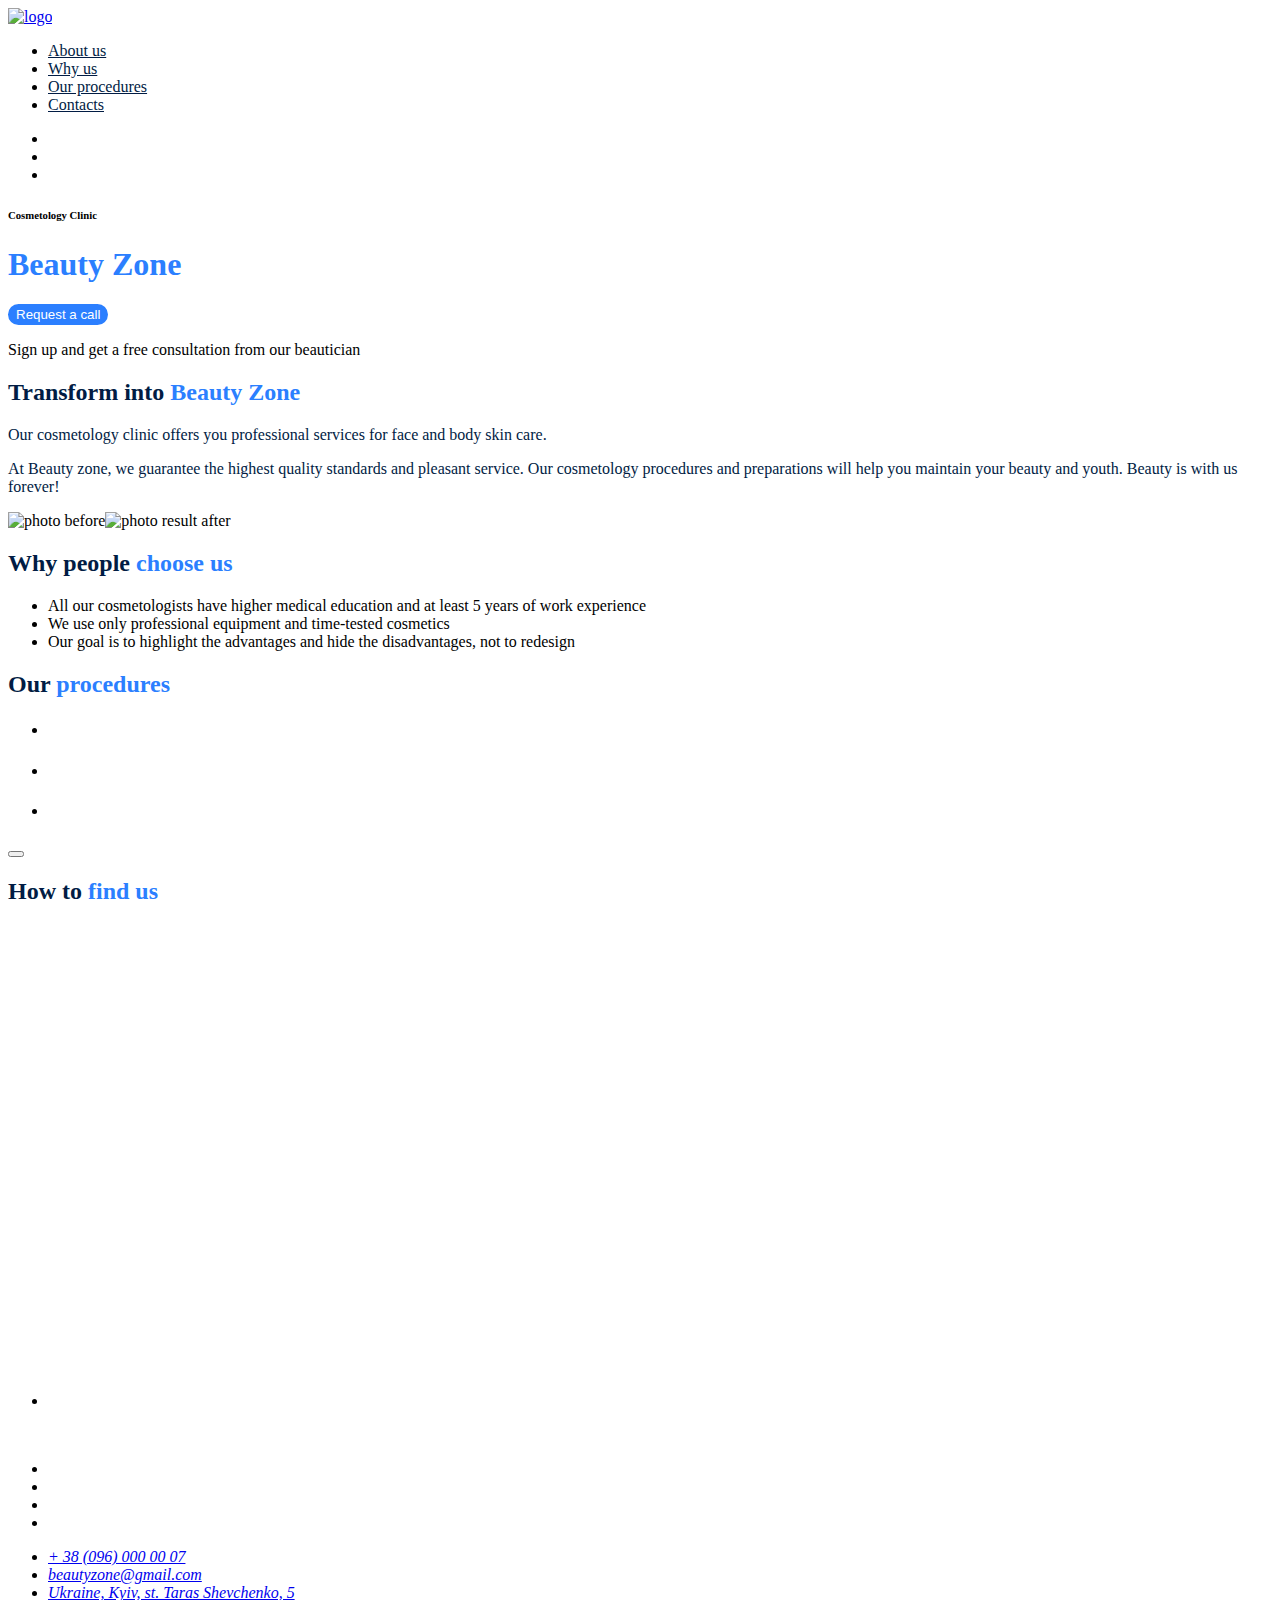
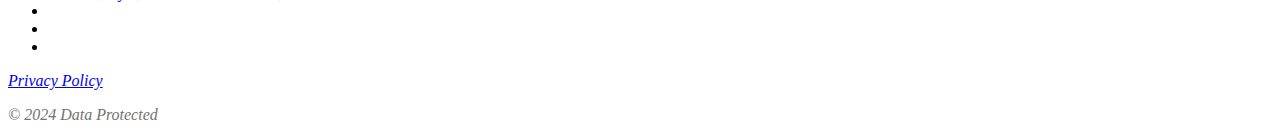
==== index.html @ 338fe036 "321" ====
<!DOCTYPE html>
<html lang="en">
  <head>
    <meta charset="UTF-8" />
    <meta name="viewport" content="width=device-width, initial-scale=1.0" />
    <link rel="stylesheet" href="./css/styles.css" />
    <title>Beauty Zone</title>
  </head>
  <body>
    <header>
      <nav>
        <a href="./index.html"><img src="./img/logo.svg" alt="logo" /></a>
        <ul>
          <li><a class="link" href="#about-us-section">About us</a></li>
          <li><a class="link" href="#why-us-section">Why us</a></li>
          <li>
            <a class="link" href="#our-procedures-section">Our procedures</a>
          </li>
          <li><a class="link" href="#contacts-section">Contacts</a></li>
        </ul>
        <ul>
          <!-- contacts -->
          <li>
            <a href=""> <!-- icon phone --> </a>
          </li>

          <li>
            <a href="">
              <!-- icon facebook -->
            </a>
          </li>
          <li>
            <a href="">
              <!-- icon inst -->
            </a>
          </li>
        </ul>
      </nav>
    </header>
    <main>
      <!-- Косметологічна клініка -->
      <section>
        <h6>Cosmetology Clinic</h6>
        <h1 class="hero-title">Beauty Zone</h1>
        <button class="button" type="button">Request a call</button>
        <p>Sign up and get a free consultation from our beautician</p>
      </section>

      <section id="#about-us-section">
        <h2 class="main-title">Transform into <span>Beauty Zone</span></h2>
        <p class="main-txt">
          Our cosmetology clinic offers you professional services for face and
          body skin care.
        </p>
        <p class="main-txt">
          At <span class="accent">Beauty zone</span>, we guarantee the highest
          quality standards and pleasant service. Our cosmetology procedures and
          preparations will help you maintain your beauty and youth. Beauty is
          with us forever!
        </p>
        <img src="./img/image1578.jpg" alt="photo before" /><img
          src="./img/image1579.jpg"
          alt="photo result after"
        />
      </section>

      <section id="why-us-section">
        <h2 class="advantages-title">Why people <span>choose us</span></h2>
        <!-- teg ul num -->
        <ul>
          <li>
            All our cosmetologists have higher medical education and at least 5
            years of work experience
          </li>

          <li>We use only professional equipment and time-tested cosmetics</li>
          <li>
            Our goal is to highlight the advantages and hide the disadvantages,
            not to redesign
          </li>
        </ul>
      </section>
      <section id="our-procedures-section">
        <h2 class="procedures-title">Our <span>procedures</span></h2>
        <ul>
          <li>
            <article>
              <h3 class="procedures-txt">Masks for the face</h3>
            </article>
          </li>
          <li>
            <article>
              <h3 class="procedures-txt">Injections for the face</h3>
            </article>
          </li>
          <li>
            <article><h3 class="procedures-txt">Cleaning face</h3></article>
          </li>
        </ul>
        <button></button>
      </section>

      <section id="htfus-section">
        <h2 class="htfus-title">How to <span>find us</span></h2>
        <ul>
          <li>
            <iframe
              src="https://www.google.com/maps/embed?pb=!1m18!1m12!1m3!1d2540.9400668513235!2d30.5132579885102!3d50.44221699833922!2m3!1f0!2f0!3f0!3m2!1i1024!2i768!4f13.1!3m3!1m2!1s0x40d4cef8b5f6338d%3A0x25c7f06ad686451c!2sTarasa%20Shevchenko%20Blvd%2C%205%2C%20Kyiv%2C%20Ukraina%2C%2002000!5e0!3m2!1spl!2spl!4v1731012421141!5m2!1spl!2spl"
              width="605"
              height="481"
              style="border: 0"
              allowfullscreen=""
              loading="lazy"
              referrerpolicy="no-referrer-when-downgrade"
            ></iframe>
          </li>
        </ul>
      </section>

      <footer>
        <nav>
          <a href="#">
            <img src="./img/logo.svg" alt="" />
          </a>
          <ul>
            <li><a class="footer-inf" href="#">About us</a></li>
            <li><a class="footer-inf" href="#">Why us</a></li>
            <li><a class="footer-inf" href="#">Our procedures</a></li>
            <li><a class="footer-inf" href="#">Contacts</a></li>
          </ul>
          <address id="contacts-section">
            <ul>
              <li>
                <a class=".footer-inf" href="tel:+38(096)0000007"
                  >+ 38 (096) 000 00 07</a
                >
              </li>
              <li>
                <a class=".footer-inf" href="mailto:beautyzone@gmail.com"
                  >beautyzone@gmail.com</a
                >
              </li>
              <li>
                <a
                  class=".footer-inf"
                  href="https://www.bing.com/search?q=%D0%A3%D0%BA%D1%80%D0%B0%D1%97%D0%BD%D0%B0%2C+%D0%BC.+%D0%9A%D0%B8%D1%97%D0%B2%2C+%D0%B2%D1%83%D0%BB.+%D0%A2%D0%B0%D1%80%D0%B0%D1%81%D0%B0+%D0%A8%D0%B5%D0%B2%D1%87%D0%B5%D0%BD%D0%BA%D0%B0+5&PC=U316&FORM=CHROMN"
                  >Ukraine, Kyiv, st. Taras Shevchenko, 5</a
                >
              </li>
              <li>
                <a href="">
                  <!-- icon phone -->
                </a>
              </li>
              <li>
                <a href="">
                  <!-- icon facebook -->
                </a>
              </li>
              <li>
                <a href="">
                  <!-- icon inst -->
                </a>
              </li>
            </ul>

            <a class=".footer-inf" href="#" target="_blank">Privacy Policy</a>
            <p class="data-color">&copy; 2024 Data Protected</p>
          </address>
        </nav>
      </footer>
    </main>
  </body>
</html>
---- css/styles.css ----
.ul {
  list-style-type: none;
}

.button {
  color: #ffffff;
  border-radius: 32px;
  background: #2b7fff;
  border: 2px solid #2b7fff;
  cursor: pointer;
}

.button:hover {
  background-color: transparent;
  color: #011c44;
}

/* active - при нажатии */
.button:active {
  background: grey;
  border: grey;
}

.link {
  color: #011c44;
}

/* hover - при наведении */
.link:hover {
  color: #2b7fff;
}

.hero-title {
  color: #2b7fff;
}
.main-title {
  color: #011c44;
}
.main-title span {
  color: #2b7fff;
}

.main-txt {
  color: #011c44;
}

/* .main-txt .accent{
  
} */

.advantages-title {
  color: #011c44;
}

.advantages-title span {
  color: #2b7fff;
}

.procedures-title {
  color: #011c44;
}

.procedures-title span {
  color: #2b7fff;
}
.procedures-txt {
  color: white;
}
.htfus-title {
  color: #011c44;
}
.htfus-title span {
  color: #2b7fff;
}
.footer-inf {
  color: white;
}
.data-color {
  color: #747272;
}
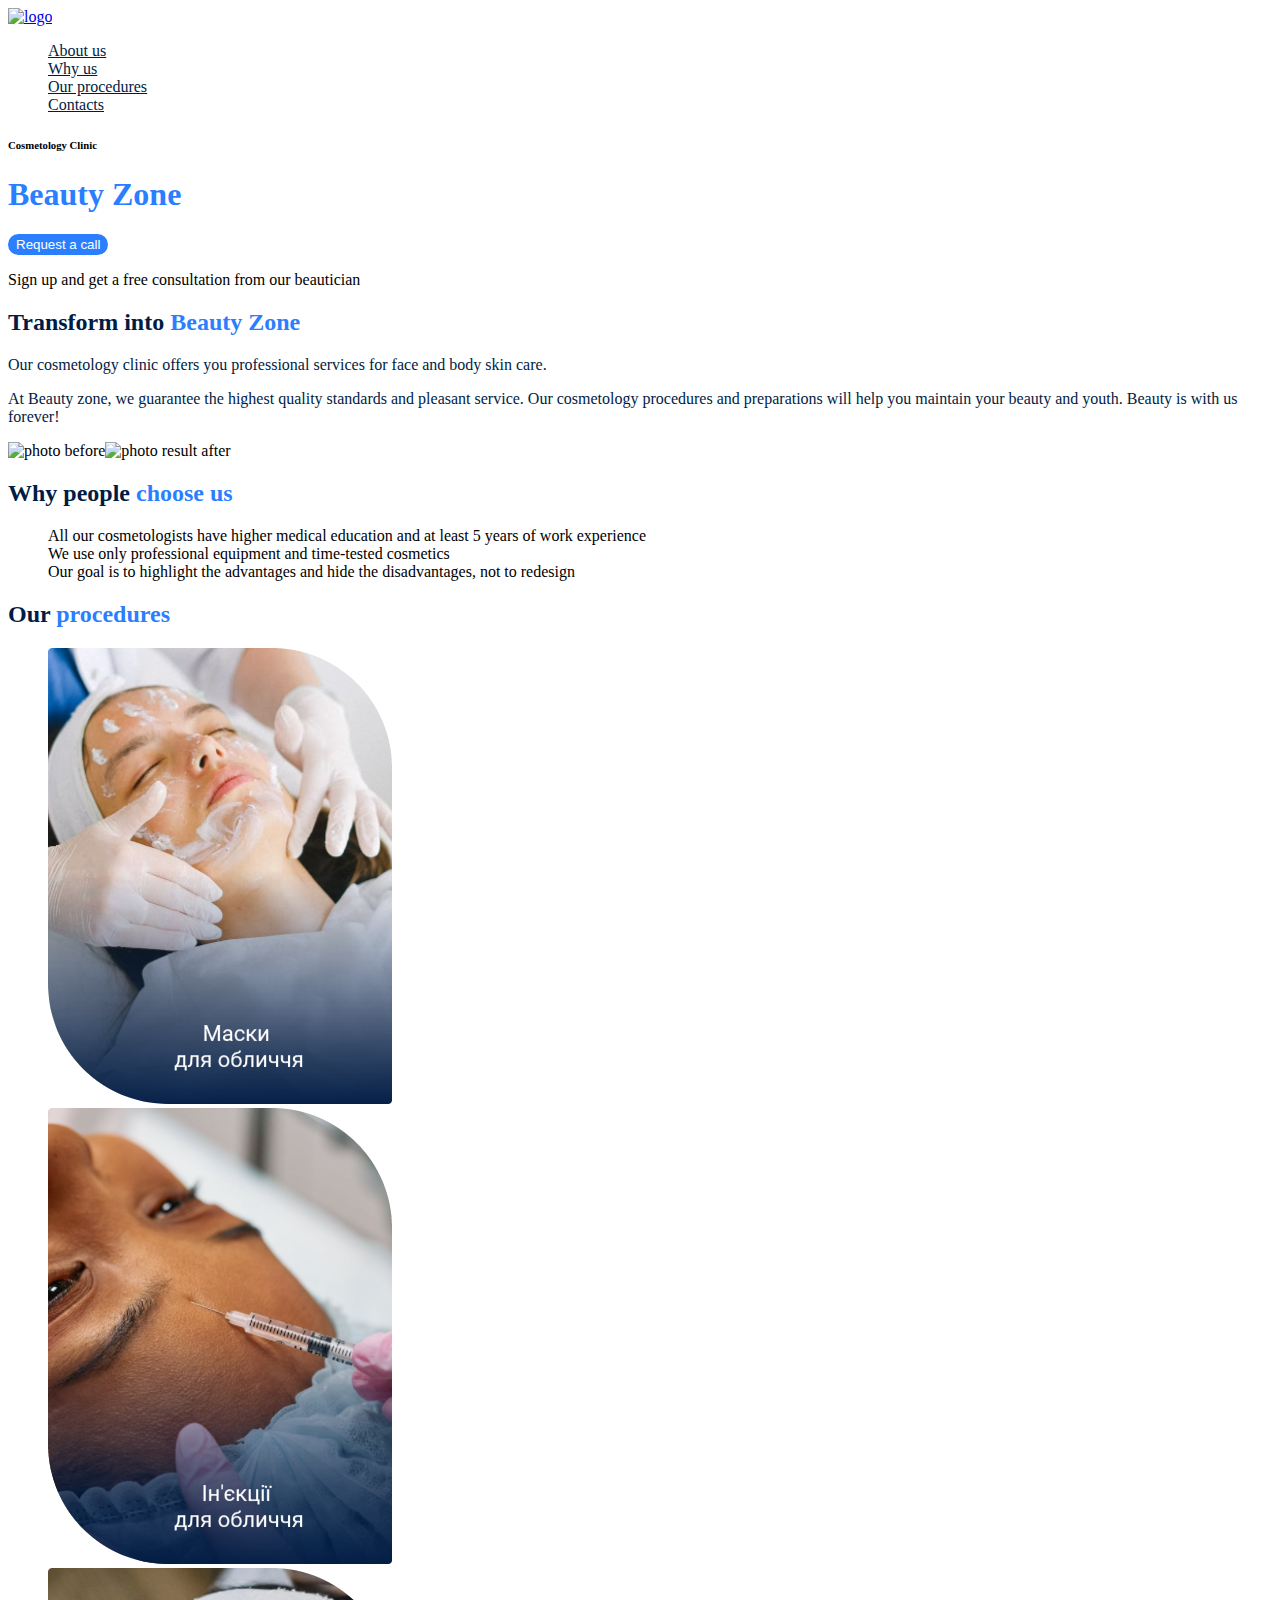
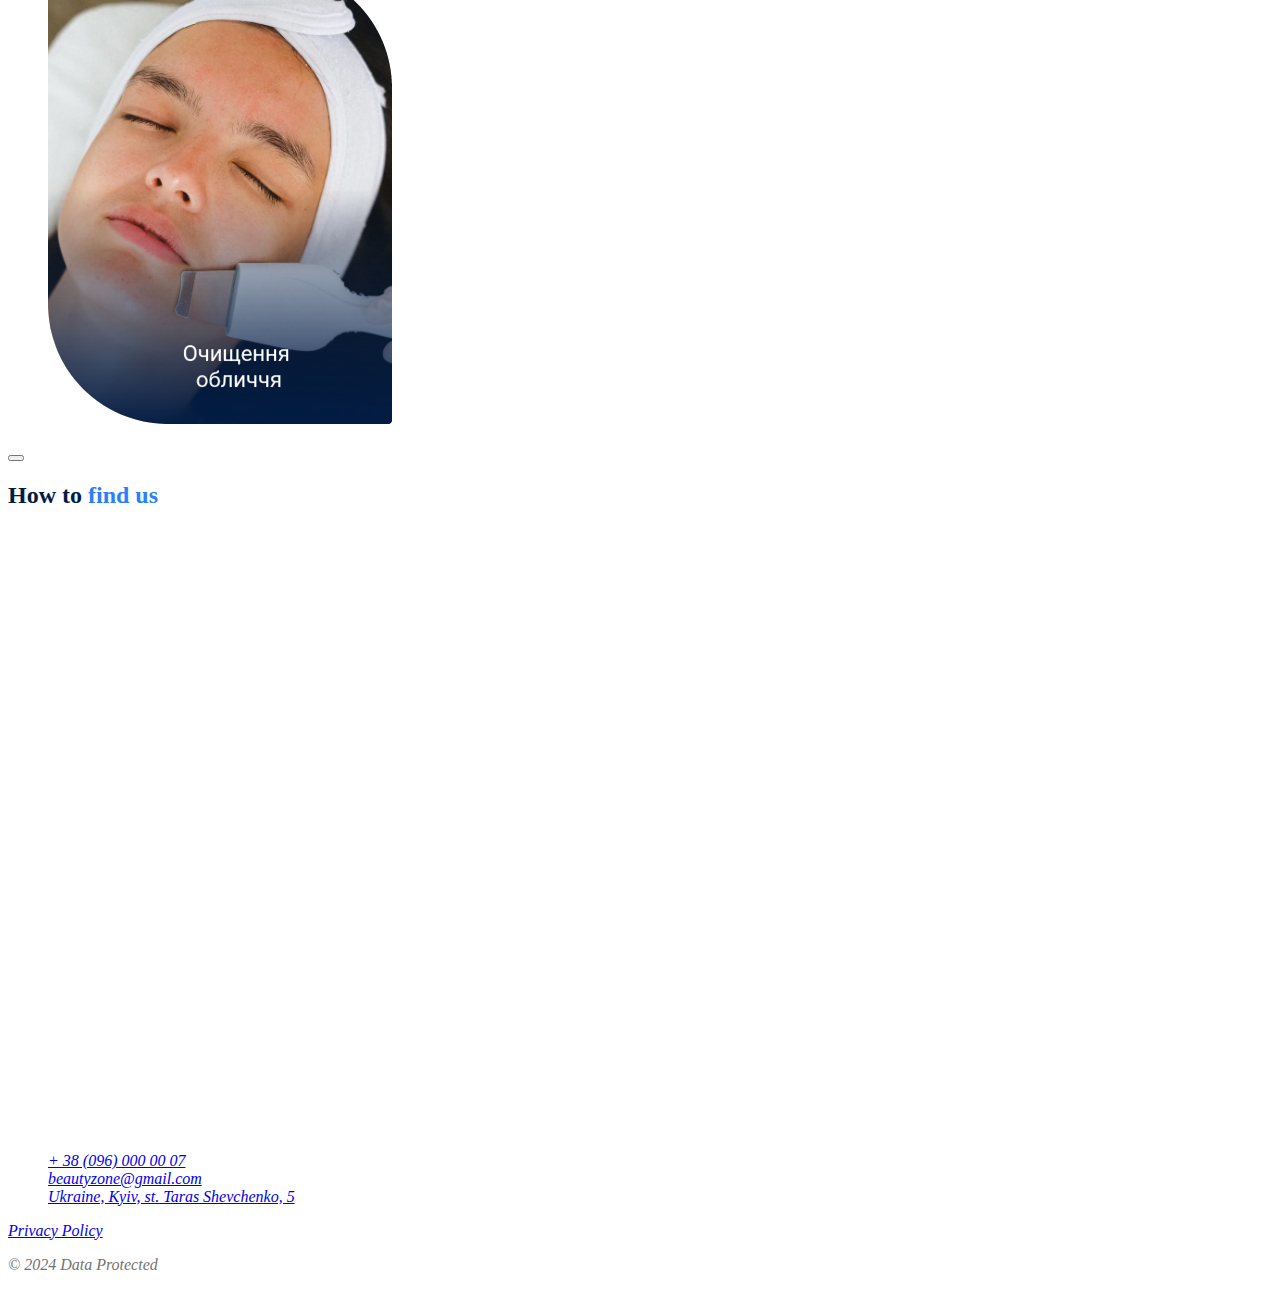
==== commit 8706ea6b: "update" ====
--- a/index.html
+++ b/index.html
@@ -85,16 +85,18 @@
         <ul>
           <li>
             <article>
-              <h3 class="procedures-txt">Masks for the face</h3>
+              <img src="./img/процедуры де..png" alt="" />
             </article>
           </li>
           <li>
             <article>
-              <h3 class="procedures-txt">Injections for the face</h3>
+              <img src="./img/процедуры де2.png" alt="" />
             </article>
           </li>
           <li>
-            <article><h3 class="procedures-txt">Cleaning face</h3></article>
+            <article>
+              <img src="./img/процедуры де.3png.png" alt="" />
+            </article>
           </li>
         </ul>
         <button></button>
--- a/css/styles.css
+++ b/css/styles.css
@@ -1,18 +1,23 @@
-.ul {
+:root {
+  --color-dark: #011c44;
+  --color-brand: #2b7fff;
+}
+
+ul {
   list-style-type: none;
 }
 
 .button {
   color: #ffffff;
   border-radius: 32px;
-  background: #2b7fff;
-  border: 2px solid #2b7fff;
+  background: var(--color-brand);
+  border: 2px solid var(--color-brand);
   cursor: pointer;
 }
 
 .button:hover {
   background-color: transparent;
-  color: #011c44;
+  color: var(--color-dark);
 }
 
 /* active - при нажатии */
@@ -22,26 +27,26 @@
 }
 
 .link {
-  color: #011c44;
+  color: var(--color-dark);
 }
 
 /* hover - при наведении */
 .link:hover {
-  color: #2b7fff;
+  color: var(--color-brand);
 }
 
 .hero-title {
-  color: #2b7fff;
+  color: var(--color-brand);
 }
 .main-title {
-  color: #011c44;
+  color: var(--color-dark);
 }
 .main-title span {
-  color: #2b7fff;
+  color: var(--color-brand);
 }
 
 .main-txt {
-  color: #011c44;
+  color: var(--color-dark);
 }
 
 /* .main-txt .accent{
@@ -49,28 +54,28 @@
 } */
 
 .advantages-title {
-  color: #011c44;
+  color: var(--color-dark);
 }
 
 .advantages-title span {
-  color: #2b7fff;
+  color: var(--color-brand);
 }
 
 .procedures-title {
-  color: #011c44;
+  color: var(--color-dark);
 }
 
 .procedures-title span {
-  color: #2b7fff;
+  color: var(--color-brand);
 }
 .procedures-txt {
   color: white;
 }
 .htfus-title {
-  color: #011c44;
+  color: var(--color-dark);
 }
 .htfus-title span {
-  color: #2b7fff;
+  color: var(--color-brand);
 }
 .footer-inf {
   color: white;
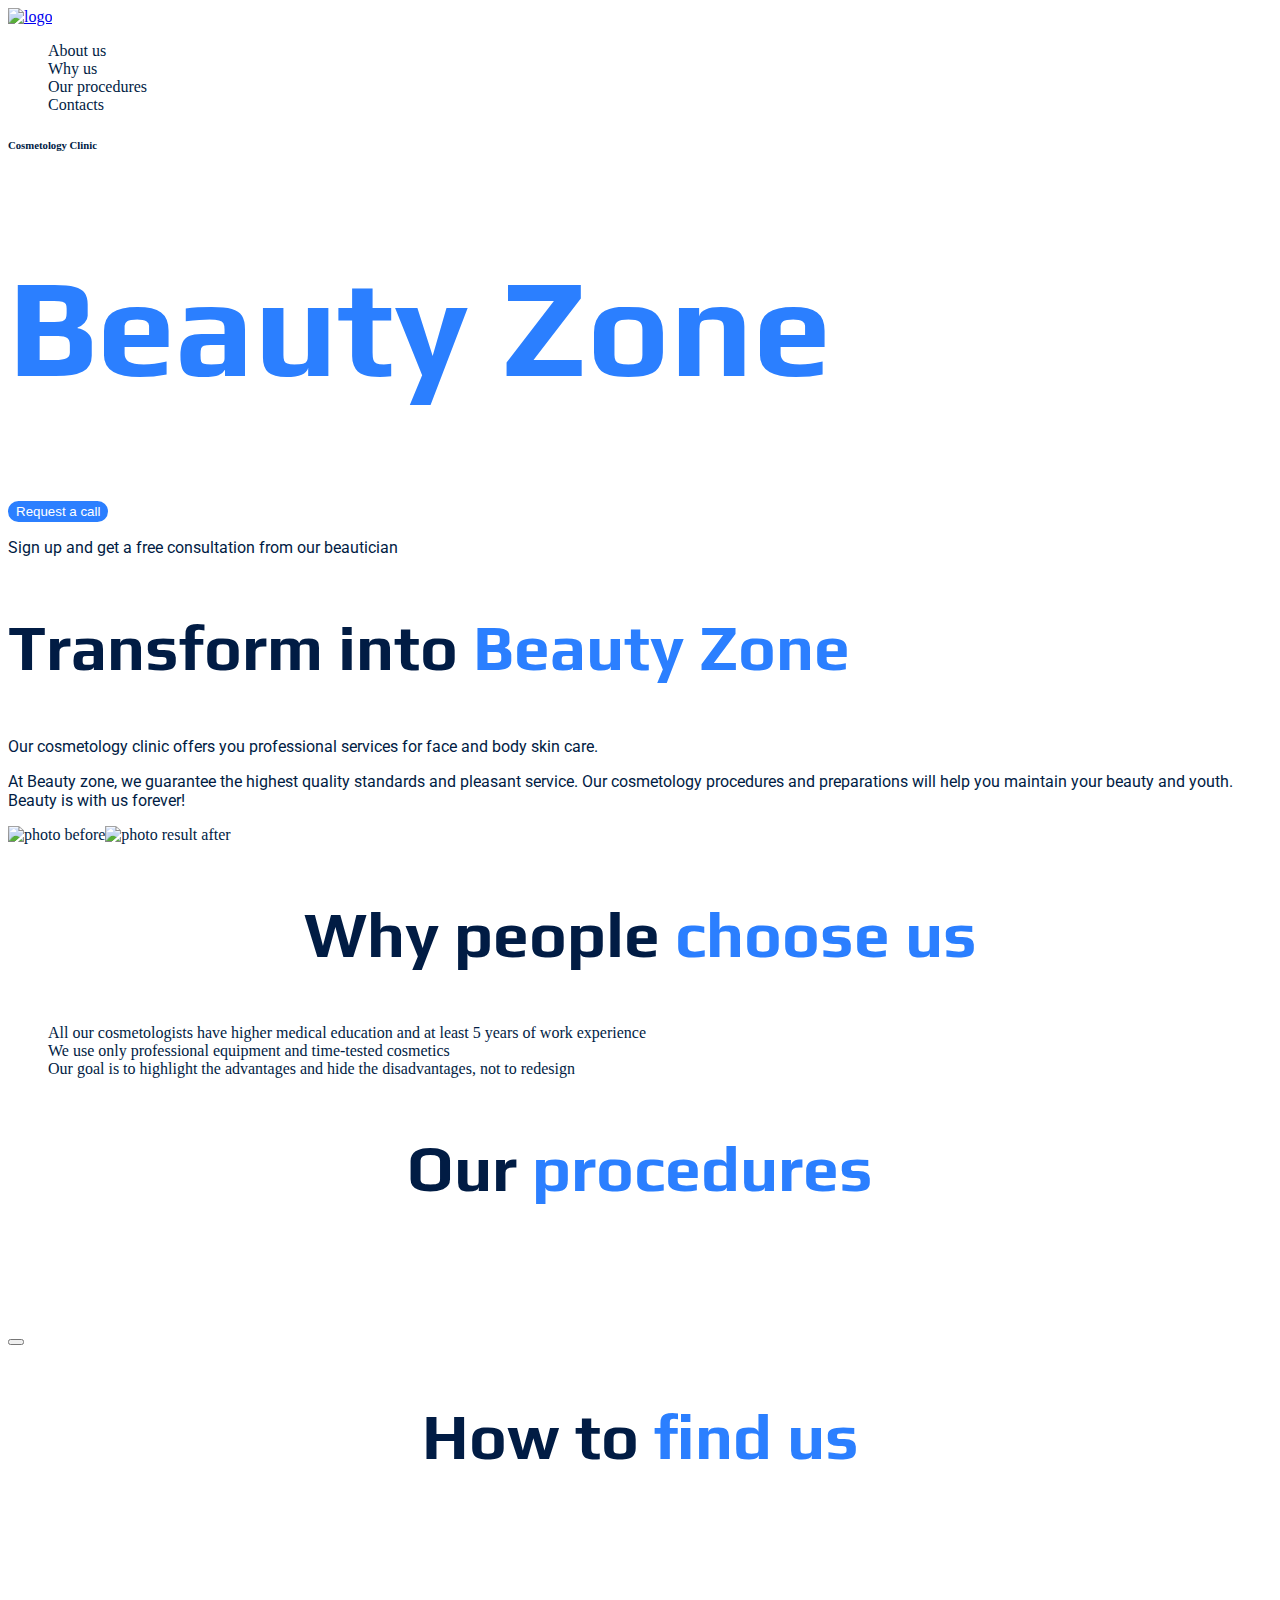
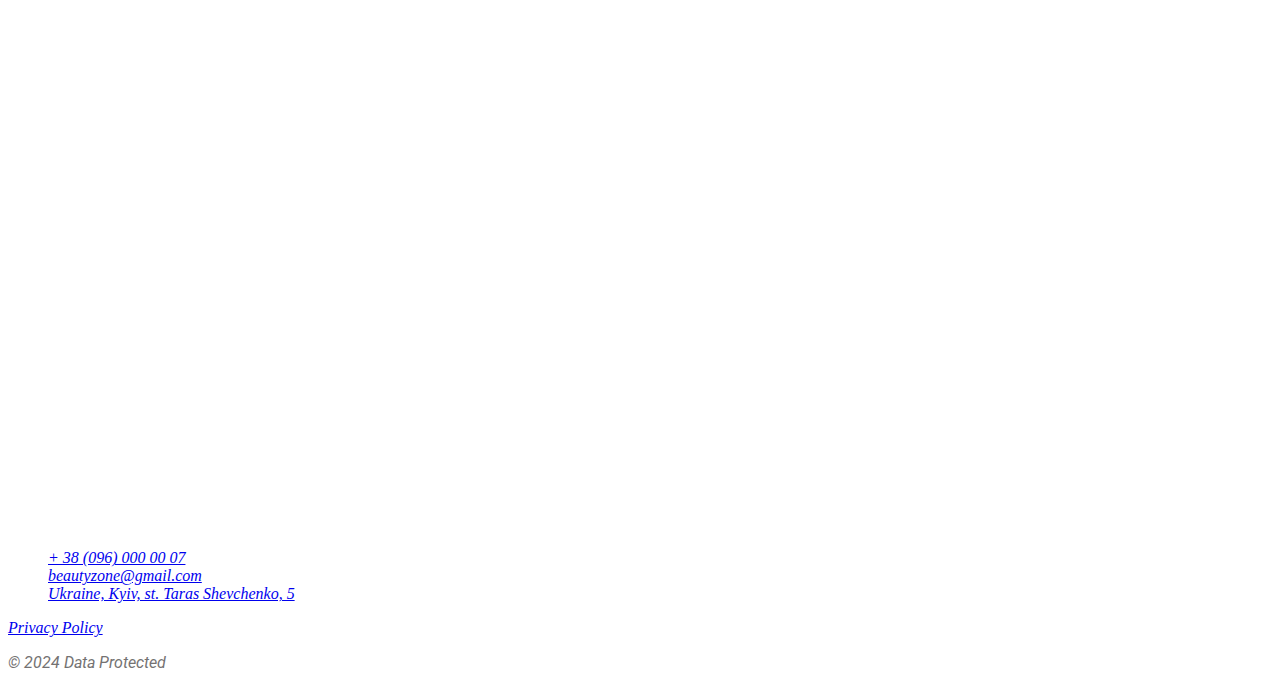
==== commit d8740feb: "Update css code" ====
--- a/index.html
+++ b/index.html
@@ -3,6 +3,22 @@
   <head>
     <meta charset="UTF-8" />
     <meta name="viewport" content="width=device-width, initial-scale=1.0" />
+
+    <!-- Fonts -->
+
+    <link rel="preconnect" href="https://fonts.googleapis.com" />
+    <link rel="preconnect" href="https://fonts.gstatic.com" crossorigin />
+    <link
+      href="https://fonts.googleapis.com/css2?family=Play:wght@400;700&display=swap"
+      rel="stylesheet"
+    />
+    <link rel="preconnect" href="https://fonts.googleapis.com" />
+    <link rel="preconnect" href="https://fonts.gstatic.com" crossorigin />
+    <link
+      href="https://fonts.googleapis.com/css2?family=Play:wght@400;700&family=Roboto&display=swap"
+      rel="stylesheet"
+    />
+
     <link rel="stylesheet" href="./css/styles.css" />
     <title>Beauty Zone</title>
   </head>
--- a/css/styles.css
+++ b/css/styles.css
@@ -1,10 +1,28 @@
 :root {
   --color-dark: #011c44;
   --color-brand: #2b7fff;
+  --font-brand: Play;
+  --font-Ptext: Roboto;
+}
+
+h1 {
+  font-family: var(--font-brand);
+}
+
+h2 {
+  font-family: var(--font-brand);
+}
+
+p {
+  font-family: var(--font-Ptext);
 }
 
 ul {
   list-style-type: none;
+}
+
+body {
+  color: var(--color-dark);
 }
 
 .button {
@@ -28,6 +46,7 @@
 
 .link {
   color: var(--color-dark);
+  text-decoration: none;
 }
 
 /* hover - при наведении */
@@ -35,11 +54,18 @@
   color: var(--color-brand);
 }
 
+/* HERO TITLE  */
 .hero-title {
   color: var(--color-brand);
+  font-family: var(--font-brand);
+  font-size: 140px;
 }
+
+/* TRANSFORN TO  */
 .main-title {
   color: var(--color-dark);
+  font-size: 64px;
+  text-align: left;
 }
 .main-title span {
   color: var(--color-brand);
@@ -49,20 +75,22 @@
   color: var(--color-dark);
 }
 
-/* .main-txt .accent{
-  
-} */
-
+/* WHY PPL CHOSE US */
 .advantages-title {
   color: var(--color-dark);
+  text-align: center;
+  font-size: 64px;
 }
 
 .advantages-title span {
   color: var(--color-brand);
 }
 
+/* OUR PROCEDURES */
 .procedures-title {
   color: var(--color-dark);
+  text-align: center;
+  font-size: 64px;
 }
 
 .procedures-title span {
@@ -71,8 +99,12 @@
 .procedures-txt {
   color: white;
 }
+
+/* HOW  TO FIND US */
 .htfus-title {
   color: var(--color-dark);
+  text-align: center;
+  font-size: 64px;
 }
 .htfus-title span {
   color: var(--color-brand);
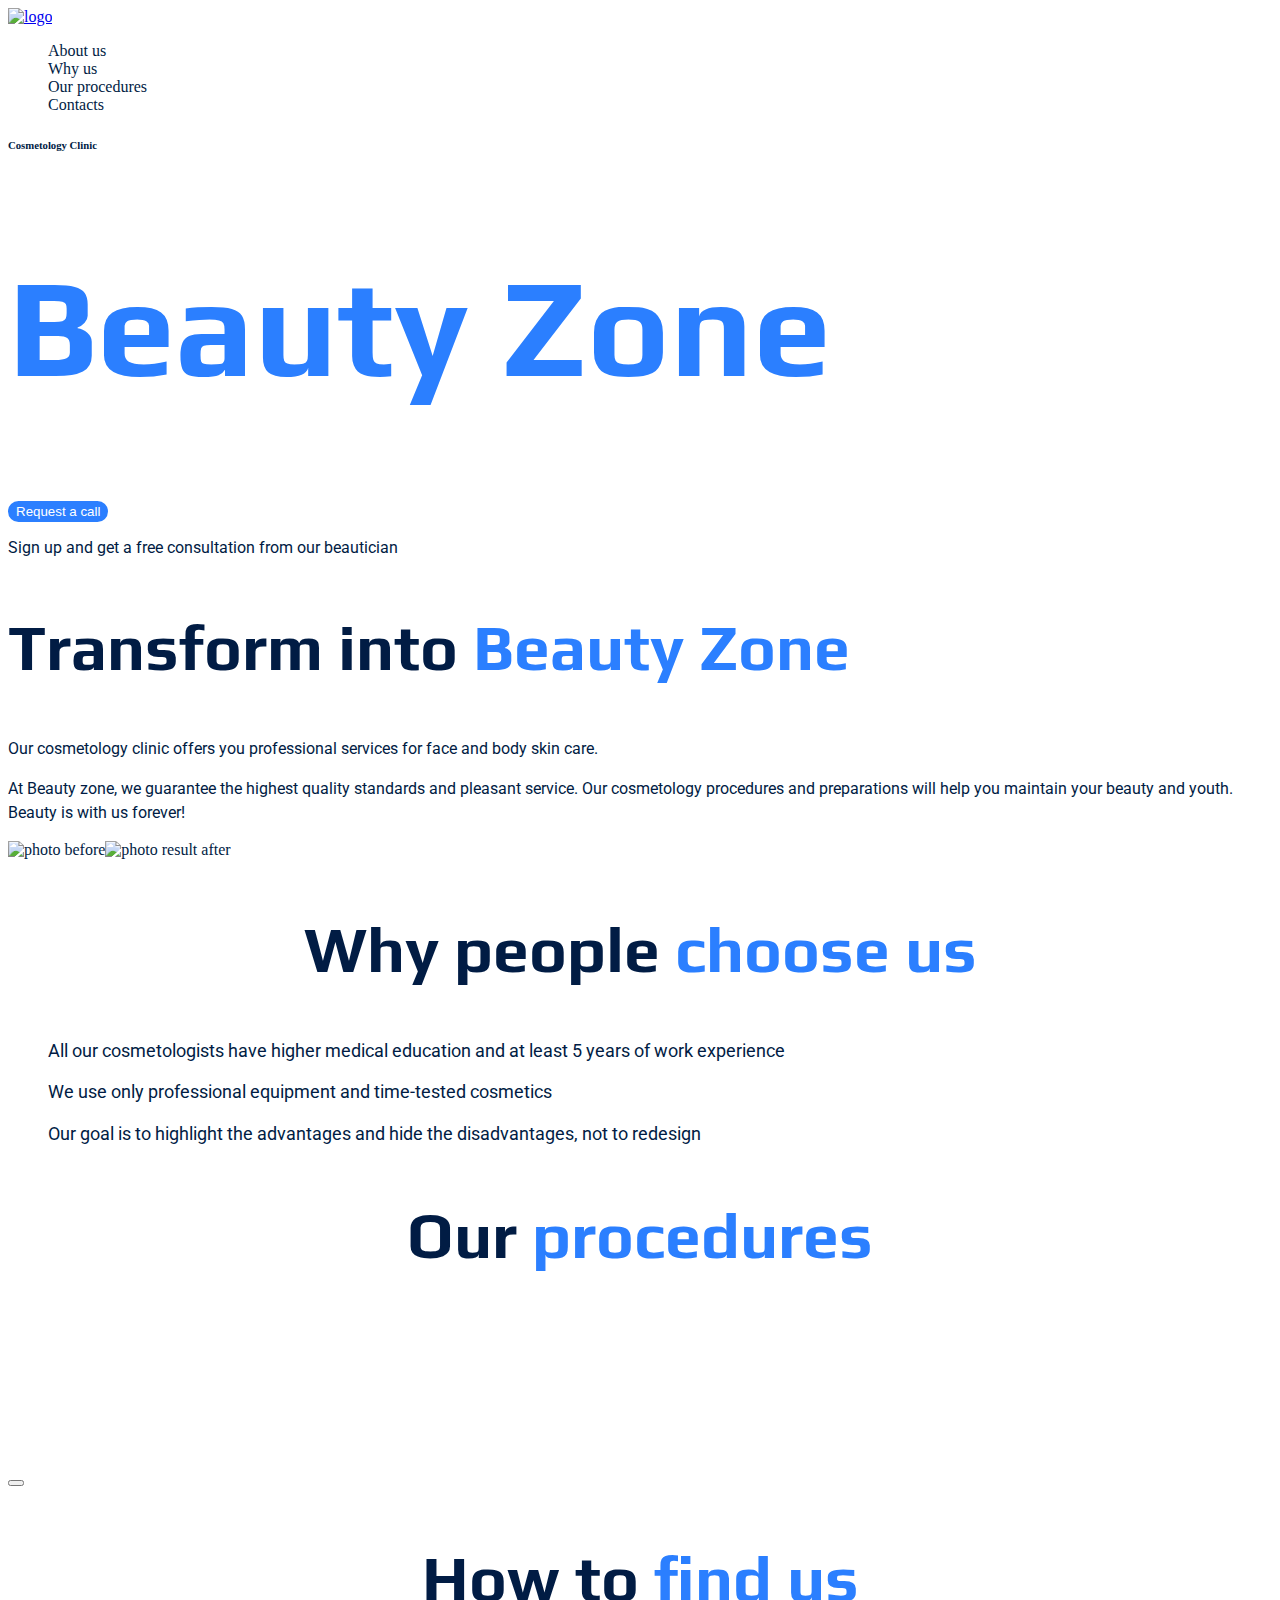
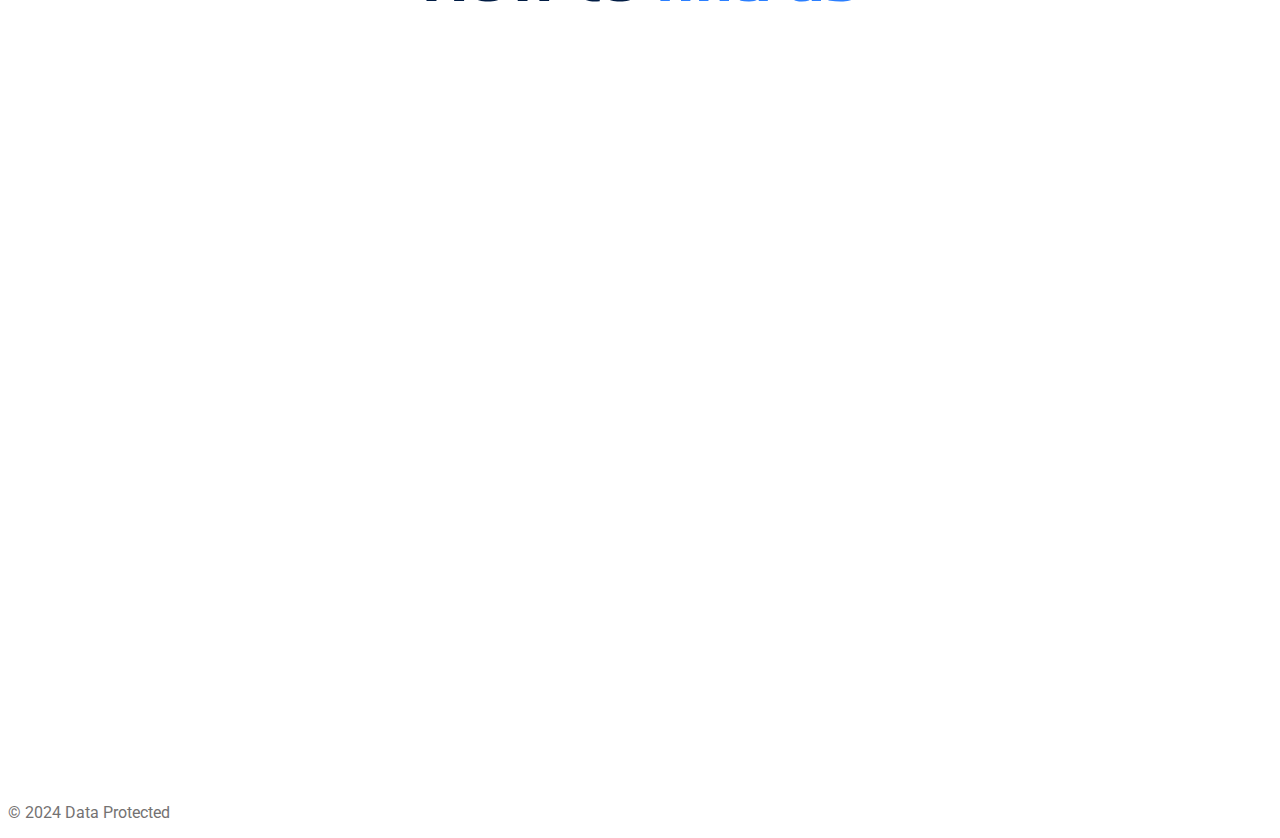
==== commit 7ed620ab: "update" ====
--- a/index.html
+++ b/index.html
@@ -85,14 +85,22 @@
         <!-- teg ul num -->
         <ul>
           <li>
-            All our cosmetologists have higher medical education and at least 5
-            years of work experience
+            <p class="advantages-txt">
+              All our cosmetologists have higher medical education and at least
+              5 years of work experience
+            </p>
           </li>
 
-          <li>We use only professional equipment and time-tested cosmetics</li>
           <li>
-            Our goal is to highlight the advantages and hide the disadvantages,
-            not to redesign
+            <p class="advantages-txt">
+              We use only professional equipment and time-tested cosmetics
+            </p>
+          </li>
+          <li>
+            <p class="advantages-txt">
+              Our goal is to highlight the advantages and hide the
+              disadvantages, not to redesign
+            </p>
           </li>
         </ul>
       </section>
@@ -101,18 +109,14 @@
         <ul>
           <li>
             <article>
-              <img src="./img/процедуры де..png" alt="" />
+              <h3 class="format-title">Masks For the face</h3>
             </article>
           </li>
           <li>
-            <article>
-              <img src="./img/процедуры де2.png" alt="" />
-            </article>
+            <article><h3 class="format-title">Facial Injections</h3></article>
           </li>
           <li>
-            <article>
-              <img src="./img/процедуры де.3png.png" alt="" />
-            </article>
+            <article><h3 class="format-title">Facial cleansing</h3></article>
           </li>
         </ul>
         <button></button>
@@ -132,6 +136,9 @@
               referrerpolicy="no-referrer-when-downgrade"
             ></iframe>
           </li>
+          <li>
+            <!-- 2th -->
+          </li>
         </ul>
       </section>
 
@@ -141,26 +148,26 @@
             <img src="./img/logo.svg" alt="" />
           </a>
           <ul>
-            <li><a class="footer-inf" href="#">About us</a></li>
-            <li><a class="footer-inf" href="#">Why us</a></li>
-            <li><a class="footer-inf" href="#">Our procedures</a></li>
-            <li><a class="footer-inf" href="#">Contacts</a></li>
+            <li><a class="adress-link" href="#">About us</a></li>
+            <li><a class="adress-link" href="#">Why us</a></li>
+            <li><a class="adress-link" href="#">Our procedures</a></li>
+            <li><a class="adress-link" href="#">Contacts</a></li>
           </ul>
           <address id="contacts-section">
             <ul>
               <li>
-                <a class=".footer-inf" href="tel:+38(096)0000007"
+                <a class="adress-link" href="tel:+38(096)0000007"
                   >+ 38 (096) 000 00 07</a
                 >
               </li>
               <li>
-                <a class=".footer-inf" href="mailto:beautyzone@gmail.com"
+                <a class="adress-link" href="mailto:beautyzone@gmail.com"
                   >beautyzone@gmail.com</a
                 >
               </li>
               <li>
                 <a
-                  class=".footer-inf"
+                  class="adress-link"
                   href="https://www.bing.com/search?q=%D0%A3%D0%BA%D1%80%D0%B0%D1%97%D0%BD%D0%B0%2C+%D0%BC.+%D0%9A%D0%B8%D1%97%D0%B2%2C+%D0%B2%D1%83%D0%BB.+%D0%A2%D0%B0%D1%80%D0%B0%D1%81%D0%B0+%D0%A8%D0%B5%D0%B2%D1%87%D0%B5%D0%BD%D0%BA%D0%B0+5&PC=U316&FORM=CHROMN"
                   >Ukraine, Kyiv, st. Taras Shevchenko, 5</a
                 >
@@ -182,7 +189,7 @@
               </li>
             </ul>
 
-            <a class=".footer-inf" href="#" target="_blank">Privacy Policy</a>
+            <a class="adress-link" href="#" target="_blank">Privacy Policy</a>
             <p class="data-color">&copy; 2024 Data Protected</p>
           </address>
         </nav>
--- a/css/styles.css
+++ b/css/styles.css
@@ -11,6 +11,7 @@
 
 h2 {
   font-family: var(--font-brand);
+  font-weight: 700;
 }
 
 p {
@@ -23,6 +24,10 @@
 
 body {
   color: var(--color-dark);
+}
+
+address {
+  font-style: normal;
 }
 
 .button {
@@ -59,13 +64,15 @@
   color: var(--color-brand);
   font-family: var(--font-brand);
   font-size: 140px;
+  font-weight: 700;
 }
 
-/* TRANSFORN TO  */
+/* TRANSFORN TO BEUTY ZONE */
 .main-title {
   color: var(--color-dark);
   font-size: 64px;
   text-align: left;
+  font-weight: 700;
 }
 .main-title span {
   color: var(--color-brand);
@@ -73,6 +80,8 @@
 
 .main-txt {
   color: var(--color-dark);
+  tab-size: 22px;
+  line-height: 1.5;
 }
 
 /* WHY PPL CHOSE US */
@@ -84,6 +93,10 @@
 
 .advantages-title span {
   color: var(--color-brand);
+}
+.advantages-txt {
+  font-size: 18px;
+  line-height: 1.3;
 }
 
 /* OUR PROCEDURES */
@@ -100,6 +113,14 @@
   color: white;
 }
 
+.format-title {
+  color: white;
+  font-family: Roboto;
+  font-size: 22px;
+  font-weight: 400;
+  line-height: 26px;
+}
+
 /* HOW  TO FIND US */
 .htfus-title {
   color: var(--color-dark);
@@ -109,8 +130,13 @@
 .htfus-title span {
   color: var(--color-brand);
 }
-.footer-inf {
+
+.adress-link {
   color: white;
+  font-size: 16px;
+  text-decoration: none;
+  font-family: Roboto;
+  font-weight: 400;
 }
 .data-color {
   color: #747272;
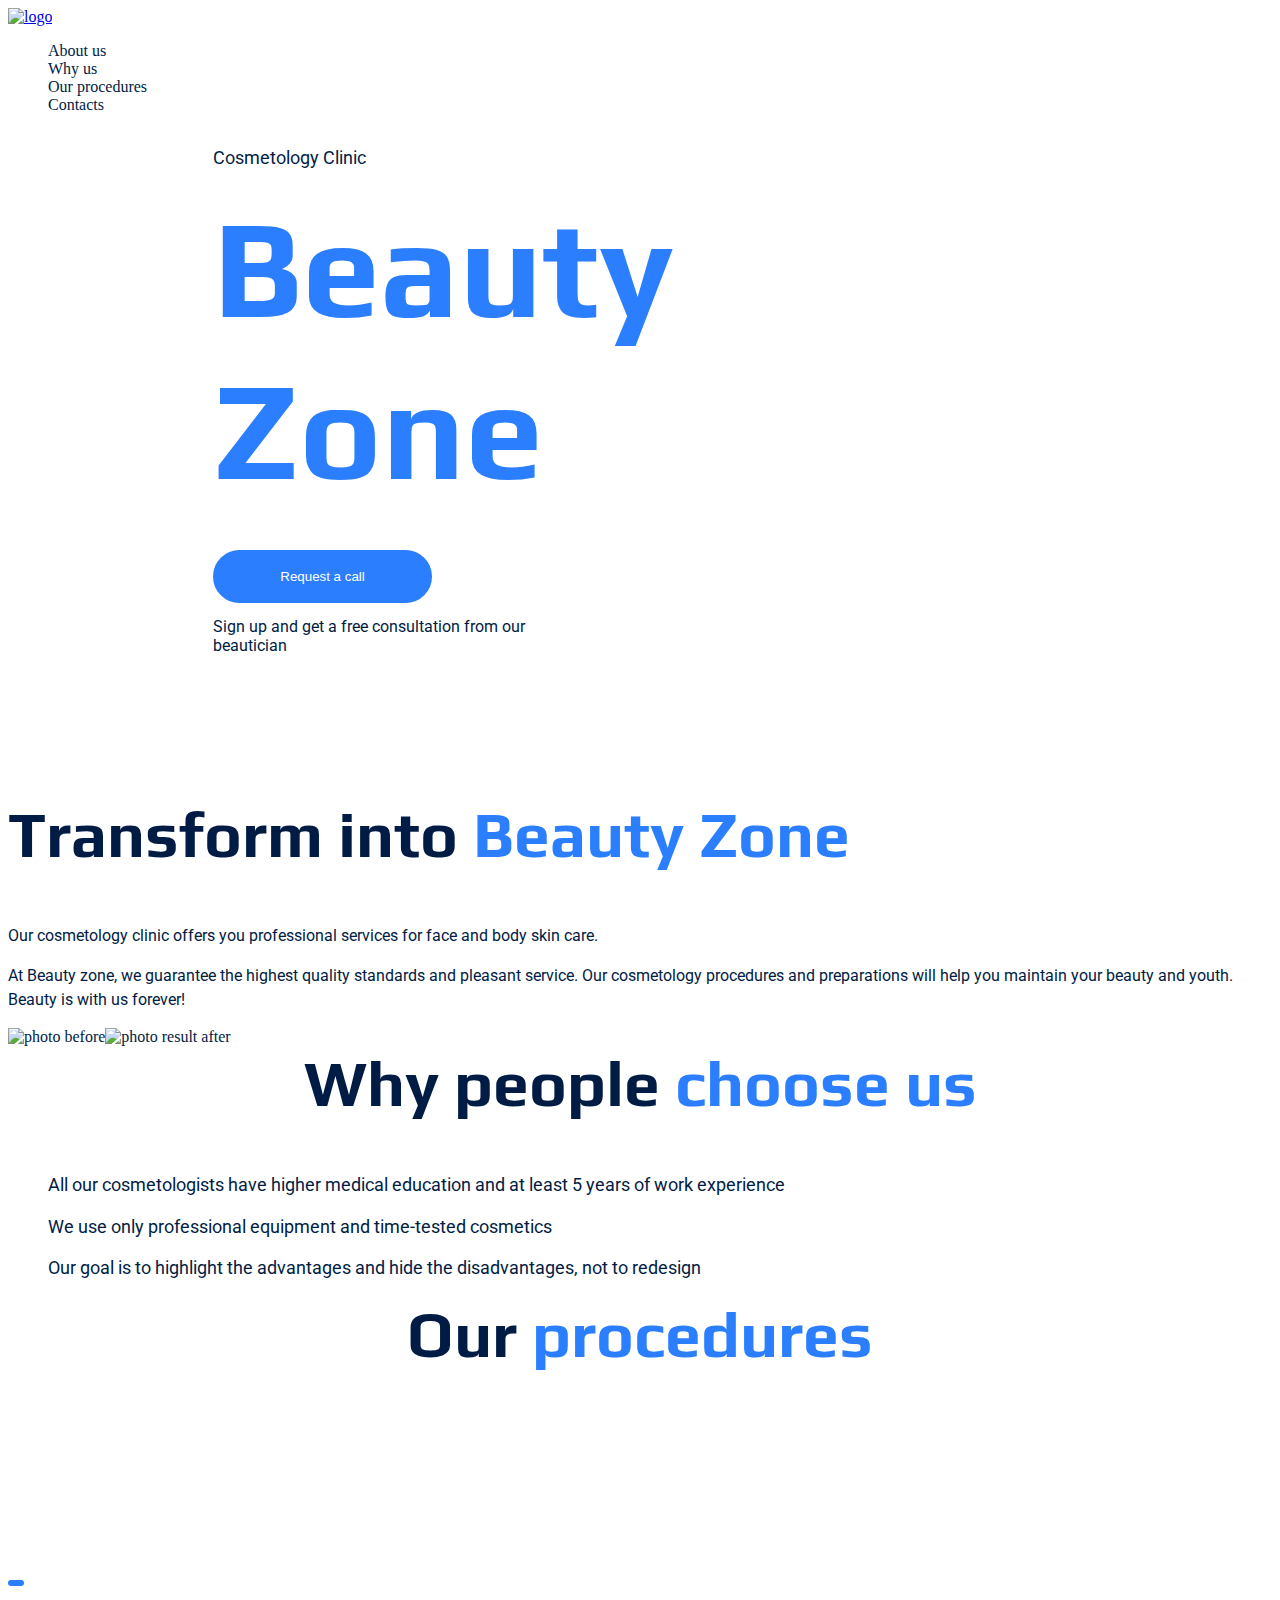
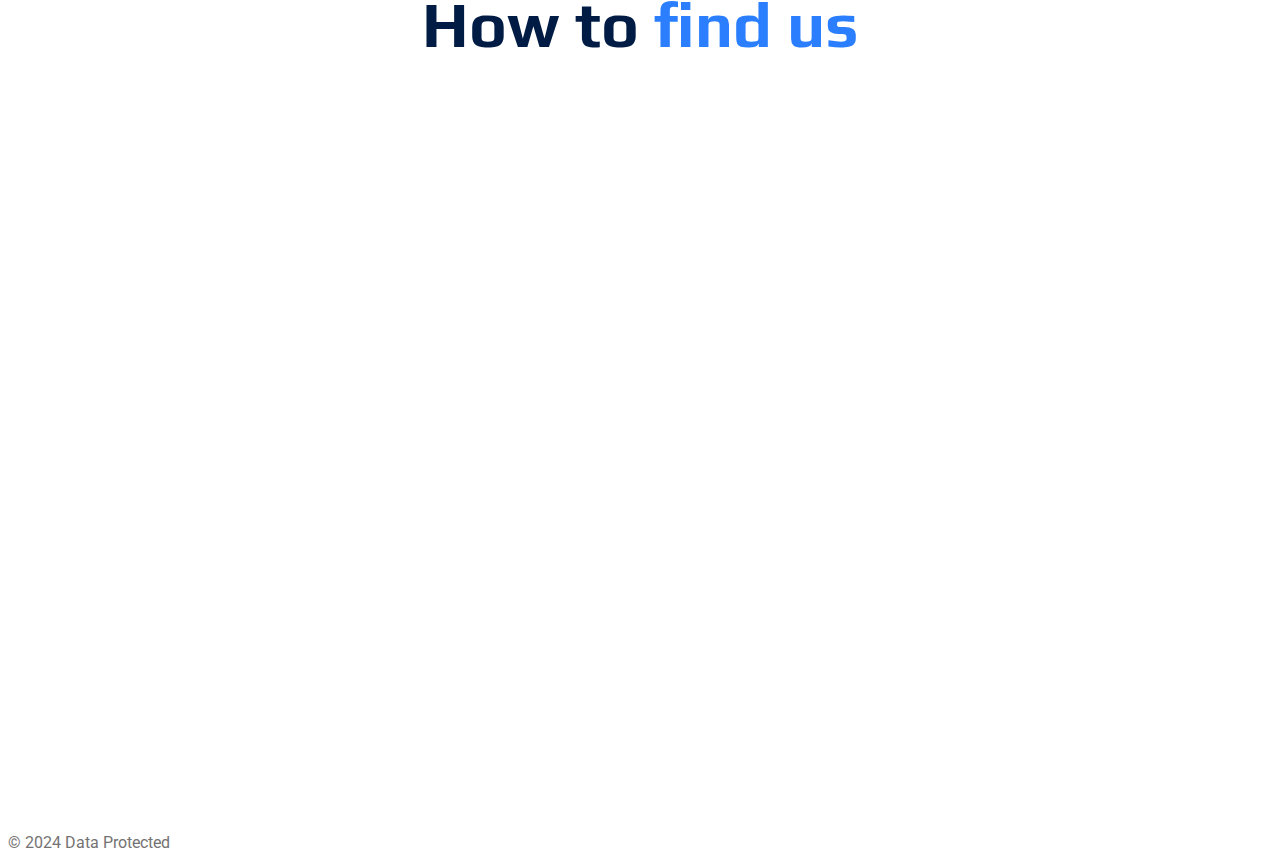
==== commit 554254dd: "Update padding|margin" ====
--- a/index.html
+++ b/index.html
@@ -55,11 +55,13 @@
     </header>
     <main>
       <!-- Косметологічна клініка -->
-      <section>
-        <h6>Cosmetology Clinic</h6>
+      <section class="hero-section">
+        <p class="hero-info">Cosmetology Clinic</p>
         <h1 class="hero-title">Beauty Zone</h1>
-        <button class="button" type="button">Request a call</button>
-        <p>Sign up and get a free consultation from our beautician</p>
+        <button class="hero-button" type="button">Request a call</button>
+        <p class="hero-invite">
+          Sign up and get a free consultation from our beautician
+        </p>
       </section>
 
       <section id="#about-us-section">
--- a/css/styles.css
+++ b/css/styles.css
@@ -5,32 +5,40 @@
   --font-Ptext: Roboto;
 }
 
+/* BASE */
+h1,
+h2,
+h3,
+h4,
+h5,
+h6,
+p {
+  margin-top: 0;
+}
 h1 {
   font-family: var(--font-brand);
 }
-
 h2 {
   font-family: var(--font-brand);
   font-weight: 700;
 }
-
 p {
   font-family: var(--font-Ptext);
 }
-
 ul {
   list-style-type: none;
 }
-
 body {
   color: var(--color-dark);
 }
-
 address {
   font-style: normal;
 }
+* {
+  box-sizing: border-box;
+}
 
-.button {
+button {
   color: #ffffff;
   border-radius: 32px;
   background: var(--color-brand);
@@ -38,15 +46,14 @@
   cursor: pointer;
 }
 
-.button:hover {
+button:hover {
   background-color: transparent;
   color: var(--color-dark);
 }
 
 /* active - при нажатии */
-.button:active {
+button:active {
   background: grey;
-  border: grey;
 }
 
 .link {
@@ -59,12 +66,29 @@
   color: var(--color-brand);
 }
 
-/* HERO TITLE  */
+/* HERO */
 .hero-title {
   color: var(--color-brand);
   font-family: var(--font-brand);
   font-size: 140px;
   font-weight: 700;
+  margin-bottom: 40px;
+}
+/* 17px, 195px, 205px, 706px; */
+.hero-section {
+  padding-left: 205px;
+  padding-top: 17px;
+  padding-right: 706px;
+  padding-bottom: 126px;
+}
+.hero-info {
+  font-weight: 400;
+  font-size: 18px;
+}
+.hero-button {
+  width: 219px;
+  height: 53px;
+  margin-bottom: 14px;
 }
 
 /* TRANSFORN TO BEUTY ZONE */
@@ -138,6 +162,7 @@
   font-family: Roboto;
   font-weight: 400;
 }
+
 .data-color {
   color: #747272;
 }
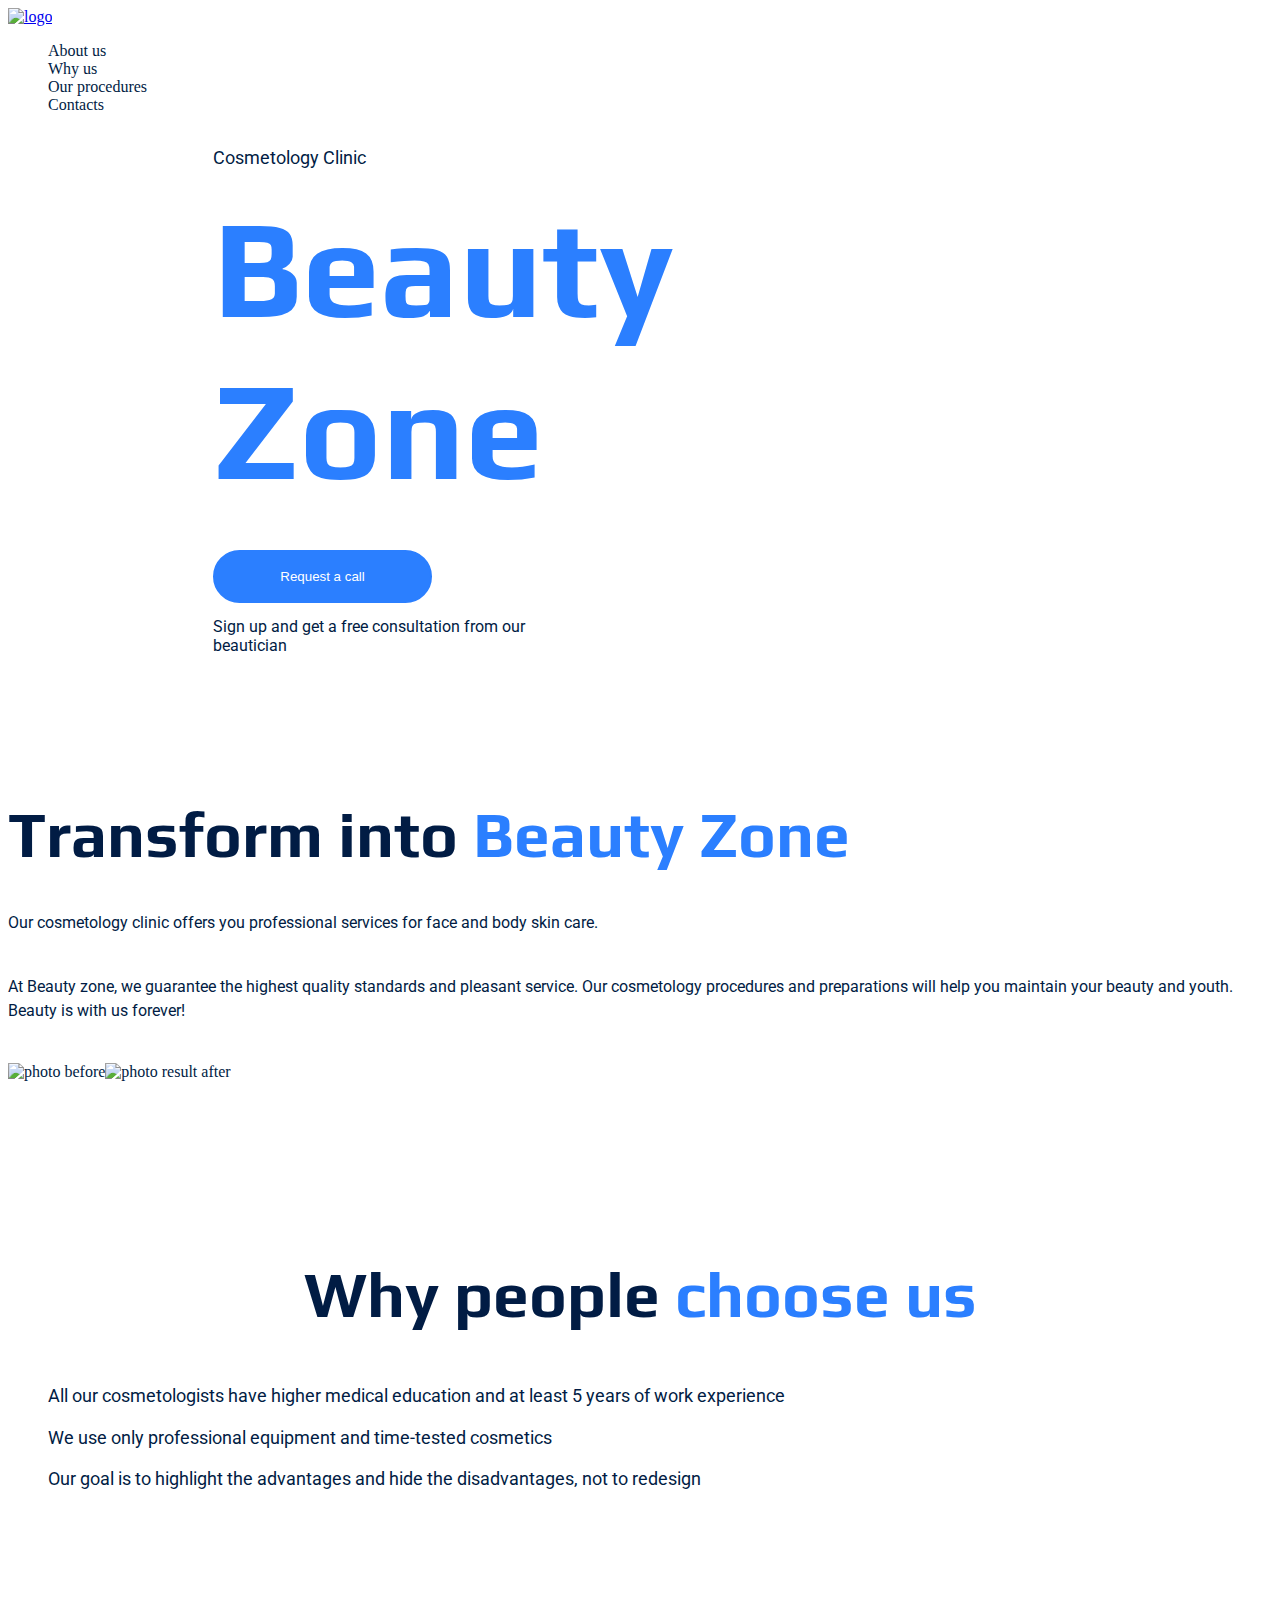
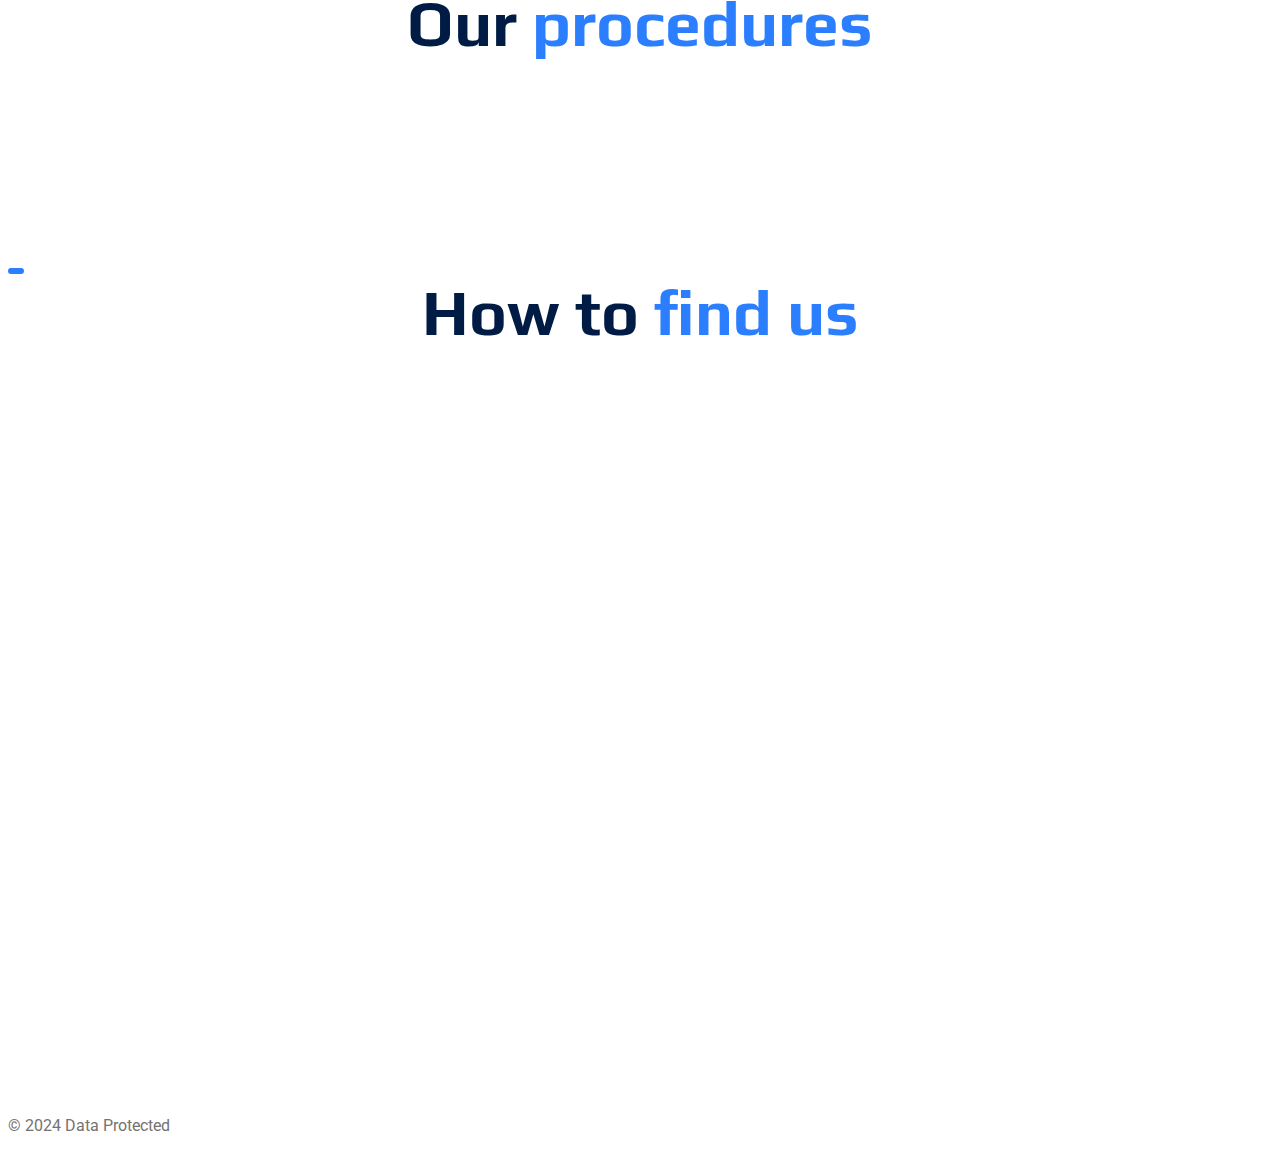
==== commit 961b796b: "css|update|margins" ====
--- a/index.html
+++ b/index.html
@@ -64,7 +64,7 @@
         </p>
       </section>
 
-      <section id="#about-us-section">
+      <section class="main-section" id="#about-us-section">
         <h2 class="main-title">Transform into <span>Beauty Zone</span></h2>
         <p class="main-txt">
           Our cosmetology clinic offers you professional services for face and
@@ -82,7 +82,7 @@
         />
       </section>
 
-      <section id="why-us-section">
+      <section class="advantages-section" id="why-us-section">
         <h2 class="advantages-title">Why people <span>choose us</span></h2>
         <!-- teg ul num -->
         <ul>
@@ -106,7 +106,8 @@
           </li>
         </ul>
       </section>
-      <section id="our-procedures-section">
+
+      <section id="landing-section">
         <h2 class="procedures-title">Our <span>procedures</span></h2>
         <ul>
           <li>
--- a/css/styles.css
+++ b/css/styles.css
@@ -91,12 +91,16 @@
   margin-bottom: 14px;
 }
 
-/* TRANSFORN TO BEUTY ZONE */
+/* MAIN SECTION*/
+.main-section {
+  margin-bottom: 176px;
+}
 .main-title {
   color: var(--color-dark);
   font-size: 64px;
   text-align: left;
   font-weight: 700;
+  margin-bottom: 40px;
 }
 .main-title span {
   color: var(--color-brand);
@@ -106,9 +110,13 @@
   color: var(--color-dark);
   tab-size: 22px;
   line-height: 1.5;
+  margin-bottom: 40px;
 }
 
-/* WHY PPL CHOSE US */
+/* advantages */
+.advantages-section {
+  margin-bottom: 96px;
+}
 .advantages-title {
   color: var(--color-dark);
   text-align: center;
@@ -123,7 +131,10 @@
   line-height: 1.3;
 }
 
-/* OUR PROCEDURES */
+/* LANDEING SECTION */
+.landing-section {
+  margin-bottom: 96px;
+}
 .procedures-title {
   color: var(--color-dark);
   text-align: center;
@@ -150,6 +161,7 @@
   color: var(--color-dark);
   text-align: center;
   font-size: 64px;
+  margin-bottom: 48px;
 }
 .htfus-title span {
   color: var(--color-brand);
